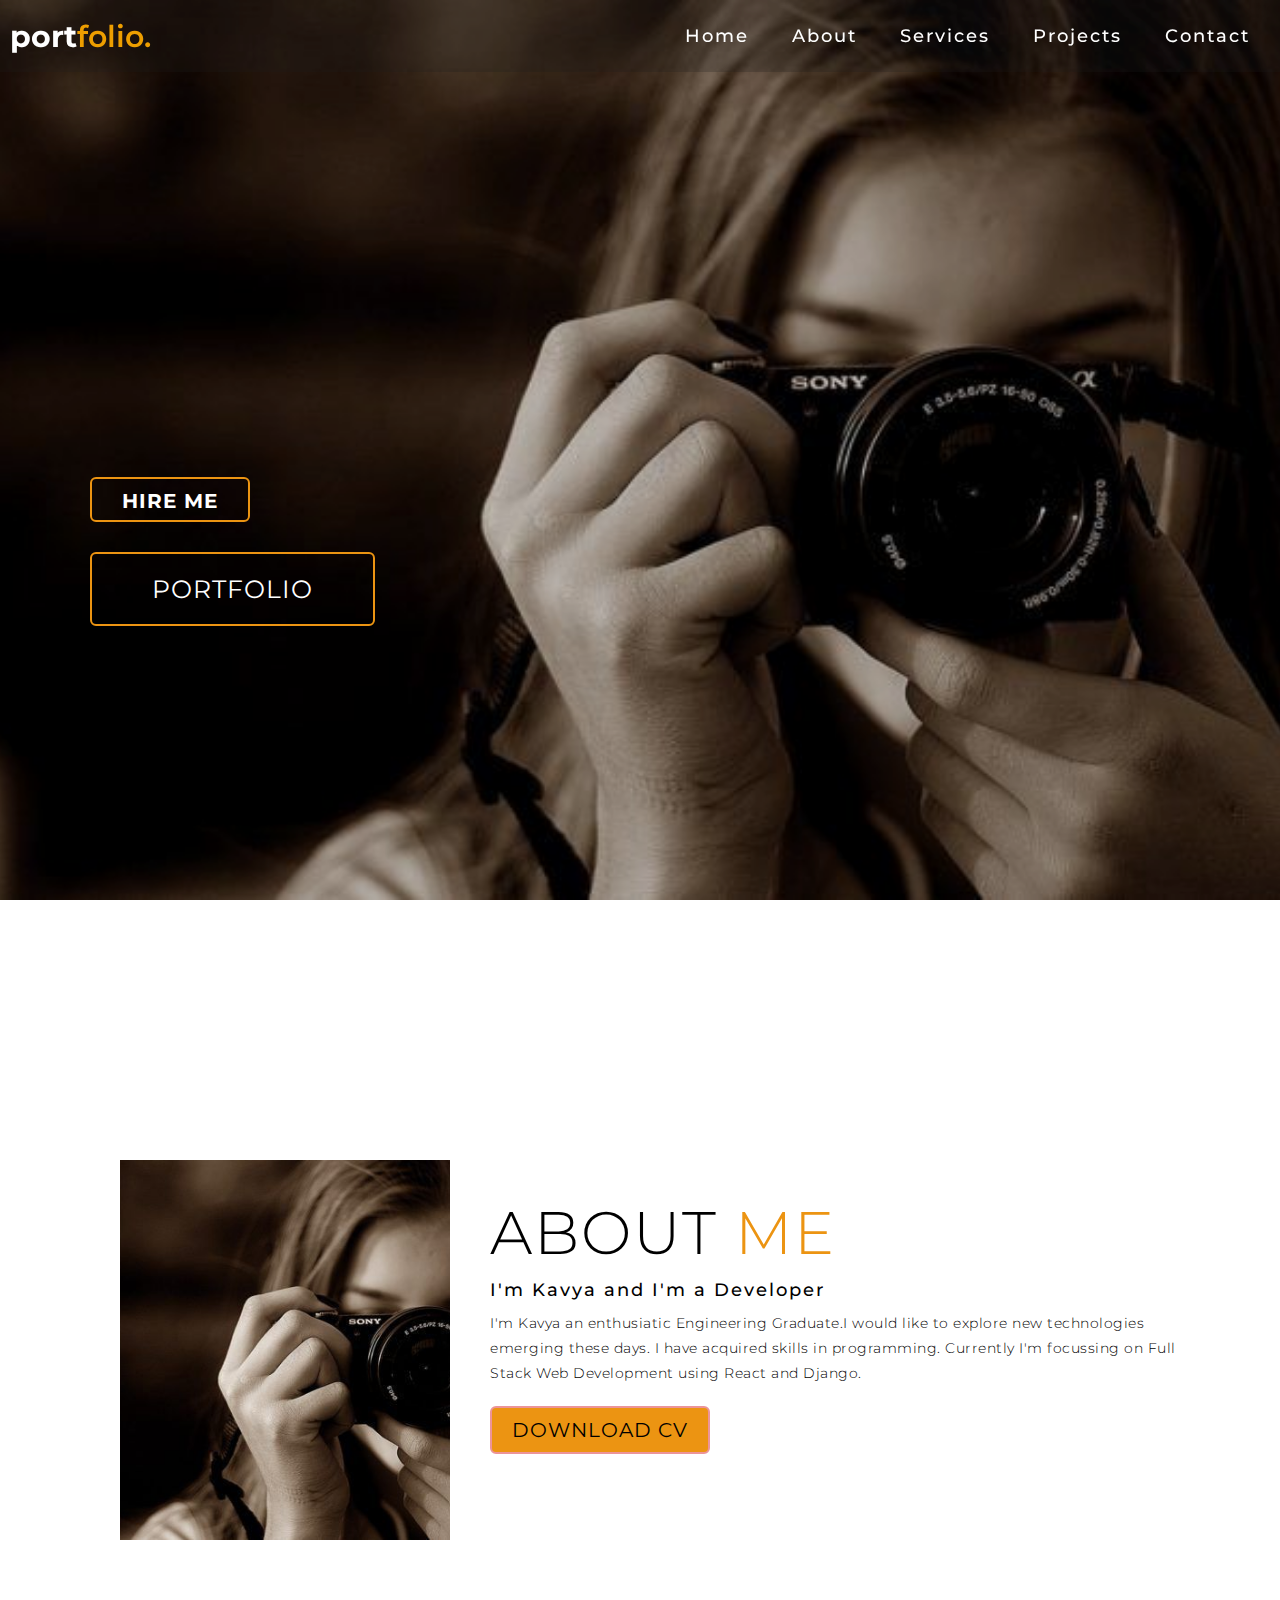
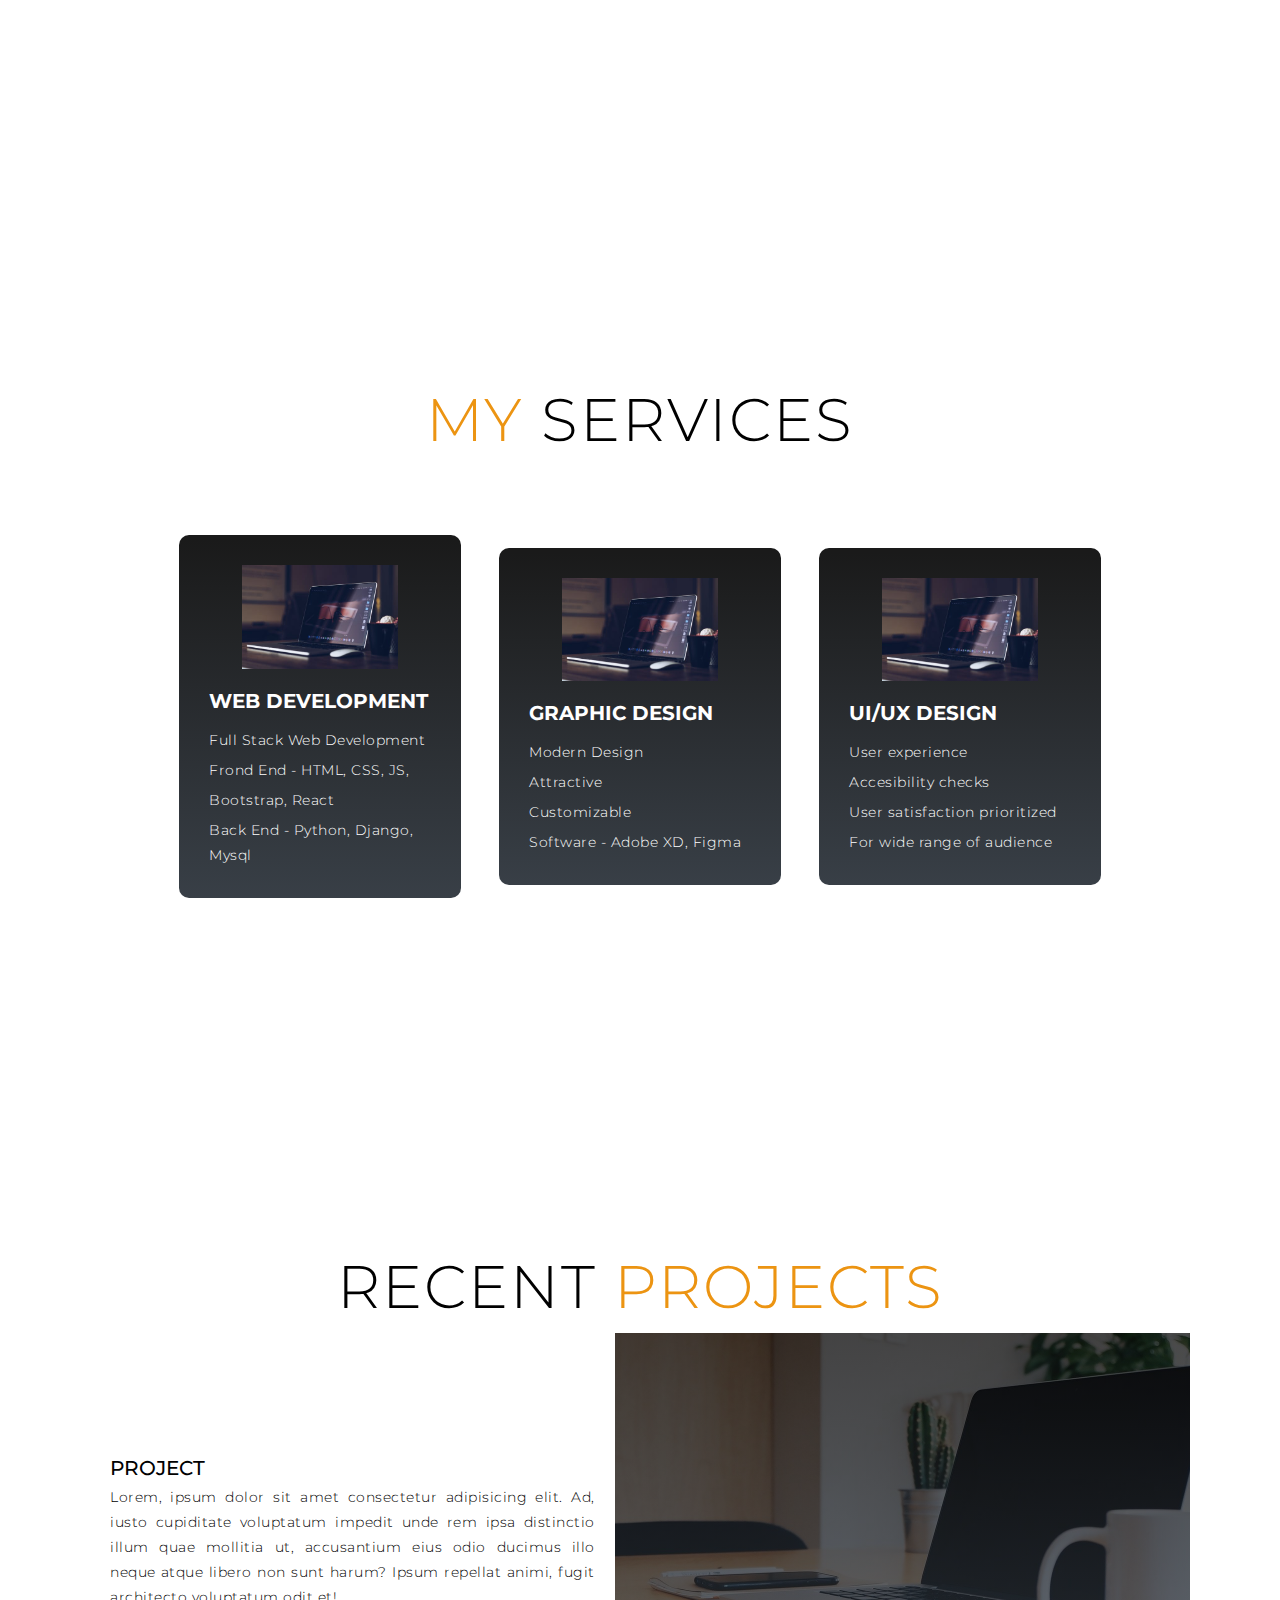
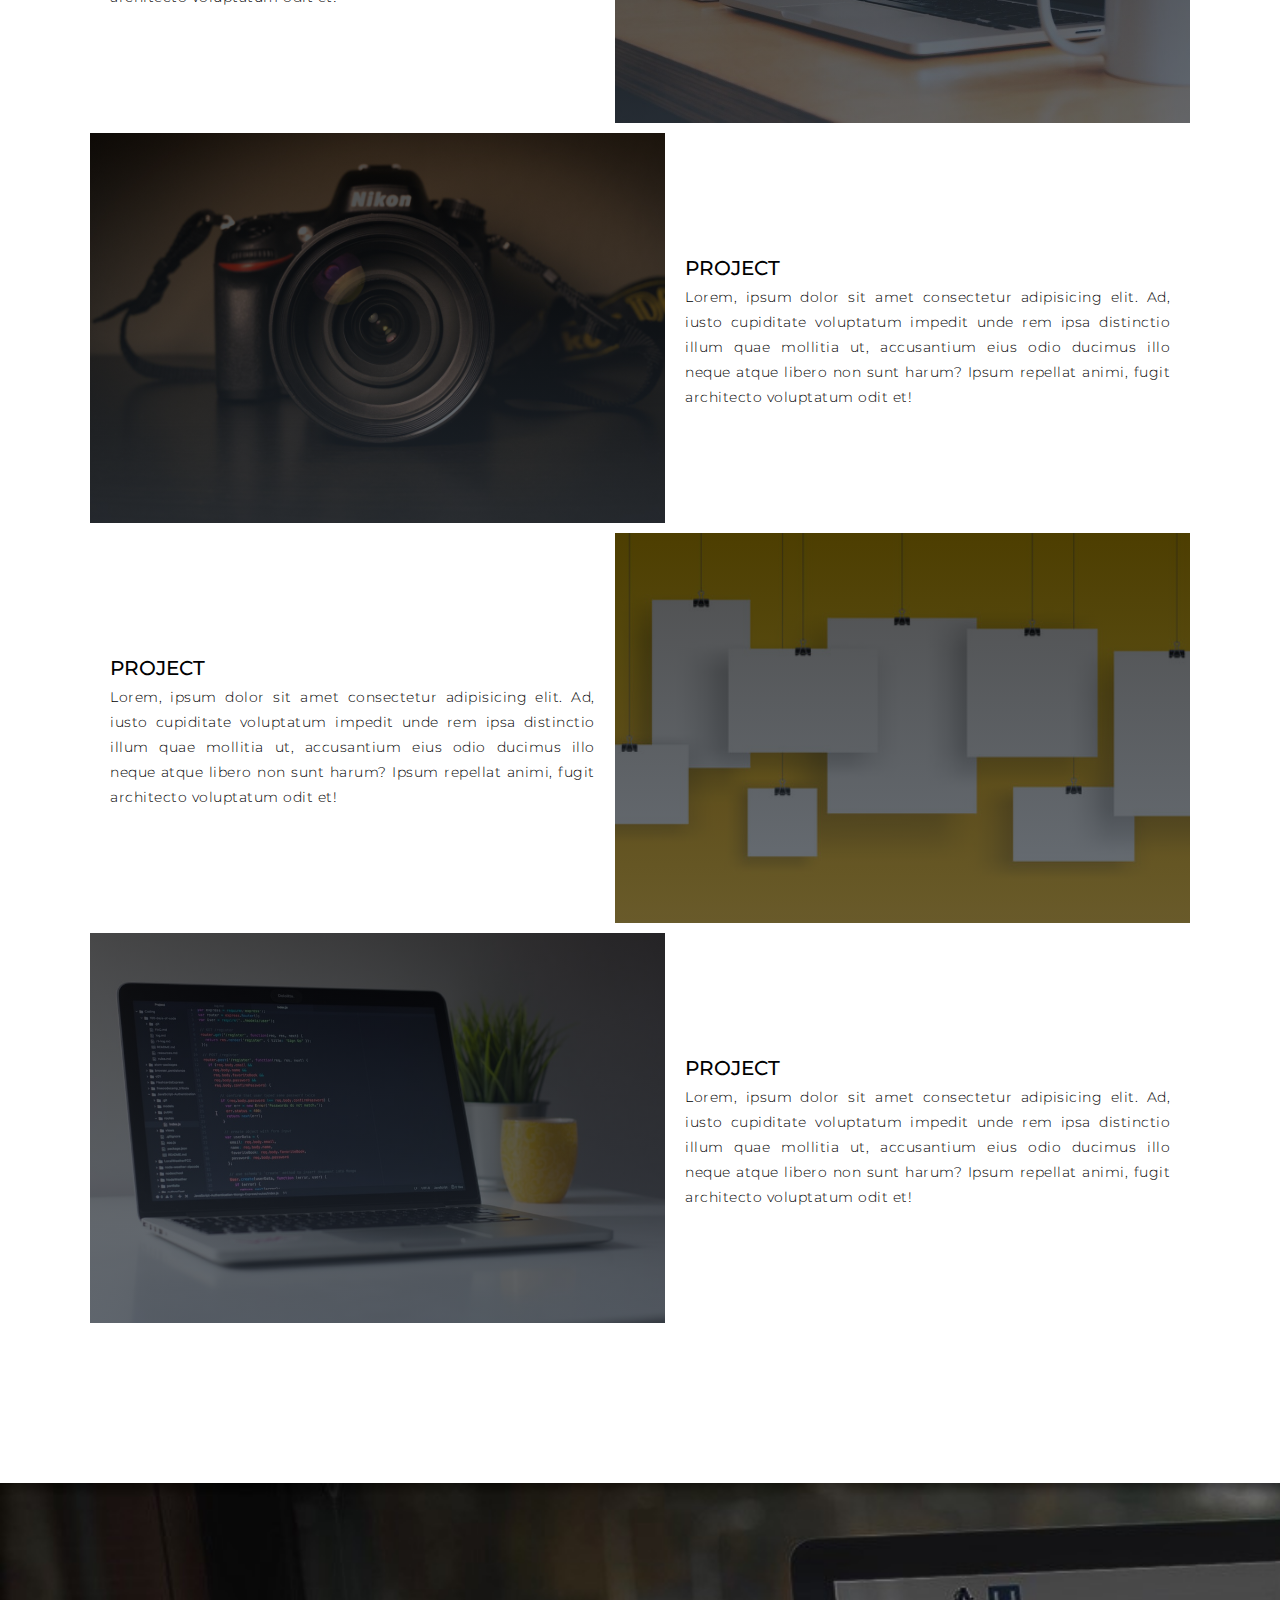
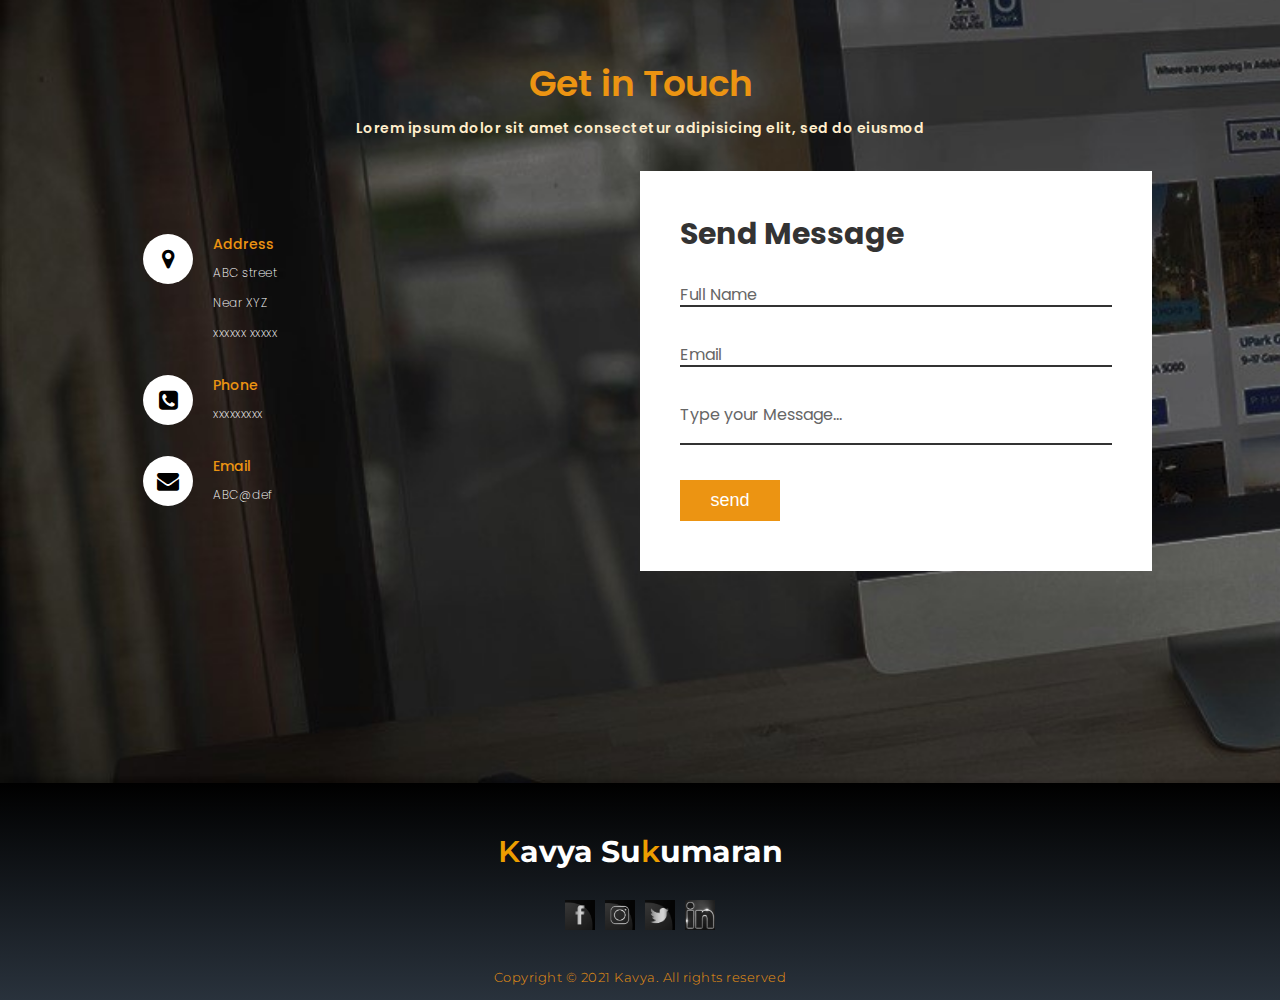
==== Capstone_Project/index.html @ 82ab11ba "Capstone Project" ====
<!DOCTYPE html>
<html lang="zxx">
<head>
  <meta charset="UTF-8">
  <meta name="viewport" content="width=device-width, initial-scale=1.0">
  <link rel="stylesheet" href="style.css">
  <title>Portfolio Website</title>
  <link rel="stylesheet" href="https://stackpath.bootstrapcdn.com/font-awesome/4.7.0/css/font-awesome.min.css" integrity="sha384-wvfXpqpZZVQGK6TAh5PVlGOfQNHSoD2xbE+QkPxCAFlNEevoEH3Sl0sibVcOQVnN" crossorigin="anonymous">
</head>
<body>
  <!-- Start of Header -->
  <section id="header">
    <div class="header container">
      <div class="nav-bar">
        <div class="brand">
          <a href="#home"><h1>port<span>folio.</span></h1></a>
        </div>
        <div class="nav-list">
          <div class="hamburger"><div class="bar"></div></div>
          <ul>
            <li><a href="#home" data-after="Home">Home</a></li>
            <li><a href="#about" data-after="About">About</a></li>
            <li><a href="#services" data-after="Service">Services</a></li>
            <li><a href="#projects" data-after="Projects">Projects</a></li>
            <li><a href="#contact" data-after="Contact">Contact</a></li>
          </ul>
        </div>
      </div>
    </div>
  </section>
  <!-- End of Header -->


  <!-- Start of home Section  -->
  <section id="home">
    <div class="home container">
      <div>
        <h2>Hello, <span class="color"></span></h2>
        <h2>My name is Kavya <span class="color"></span></h2>
        <h2>I'm a <span class="color"></span><span class="sec">Web developer</span></h2>
        <h4  class="btt bdr">Hire me</h4><br>
        <a href="#projects"  class="btt bdr">Portfolio</a>
      </div>
    </div>
  </section>
  <!-- End of home Section  -->

  <!-- start ofAbout Section -->
  <section id="about">
    <div class="about container">
      <div class="col-left col-top">
        <div class="about-img">
          <img src="./images/image1.jpg" alt="img">
        </div>
      </div>
      <div class="col-right">
        <h1 class="section-title">About <span>me</span></h1>
        <h2>I'm Kavya and I'm a Developer</h2>
        <p>I'm Kavya an enthusiatic Engineering Graduate.I would like to explore new technologies emerging these days.
          I have acquired skills in programming. Currently I'm focussing on Full Stack Web Development using React and Django.
        </p>
        <a href="#" class="btt sol">Download CV</a>
      </div>
    </div>
  </section>
  <!-- End of About Section -->

  <!-- Start of Service Section -->
  <section id="services">
    <div class="services container">
      <div class="service-top">
        <h1 class="section-title"><span>My</span> Services</h1>
       
      </div>
      <div class="service-bottom">
        <div class="service-item">
          <img class="image" src="./images/image2.jpeg" alt="Picture of a Laptop on a table">
          <h2>Web Development</h2>
          <p>Full Stack Web Development</p>
          <p>Frond End - HTML, CSS, JS, </p>
          <p>Bootstrap, React </p>
          <p>Back End - Python, Django, Mysql</p>
        </div>
        <div class="service-item">
          <img class="image" src="./images/image2.jpeg" alt="Picture of a Laptop on a table">
          <h2>Graphic Design</h2>
          <p>Modern Design </p>
          <p>Attractive</p>
          <p>Customizable</p>
          <p>Software - Adobe XD, Figma</p>
          
        </div>
        <div class="service-item">
          <img class="image" src="./images/image2.jpeg" alt="Picture of a Laptop on a table">
          <h2>UI/UX Design</h2>
          <p>User experience</p>
          <p>Accesibility checks</p>
          <p>User satisfaction prioritized</p>
          <p>For wide range of audience</p>
        </div>
      </div>
    </div>
  </section>
  <!-- End of Service Section -->

  <!-- Start of Projects Section -->
  <section id="projects">
    <div class="projects container">
      <div class="projects-header">
        <h1 class="section-title">Recent <span>Projects</span></h1>
      </div>
      <div class="all-projects">
        <div class="project-item">
          <div class="project-info">
            <h1>Project </h1>
            <p>Lorem, ipsum dolor sit amet consectetur adipisicing elit. Ad, iusto cupiditate voluptatum impedit unde rem ipsa distinctio illum quae mollitia ut, accusantium eius odio ducimus illo neque atque libero non sunt harum? Ipsum repellat animi, fugit architecto voluptatum odit et!</p>
          </div>
          <div class="project-img">
            <img src="./images/image3.jpg" alt="img">
          </div>
        </div>
        <div class="project-item">
          <div class="project-info">
            <h1>Project </h1>
            <p>Lorem, ipsum dolor sit amet consectetur adipisicing elit. Ad, iusto cupiditate voluptatum impedit unde rem ipsa distinctio illum quae mollitia ut, accusantium eius odio ducimus illo neque atque libero non sunt harum? Ipsum repellat animi, fugit architecto voluptatum odit et!</p>
          </div>
          <div class="project-img">
            <img src="./images/image4.jpg" alt="img">
          </div>
        </div>
        <div class="project-item">
          <div class="project-info">
            <h1>Project </h1>
            <p>Lorem, ipsum dolor sit amet consectetur adipisicing elit. Ad, iusto cupiditate voluptatum impedit unde rem ipsa distinctio illum quae mollitia ut, accusantium eius odio ducimus illo neque atque libero non sunt harum? Ipsum repellat animi, fugit architecto voluptatum odit et!</p>
          </div>
          <div class="project-img">
            <img src="./images/image5.jpg" alt="img">
          </div>
        </div>
        <div class="project-item">
          <div class="project-info">
            <h1>Project </h1>
            <p>Lorem, ipsum dolor sit amet consectetur adipisicing elit. Ad, iusto cupiditate voluptatum impedit unde rem ipsa distinctio illum quae mollitia ut, accusantium eius odio ducimus illo neque atque libero non sunt harum? Ipsum repellat animi, fugit architecto voluptatum odit et!</p>
          </div>
          <div class="project-img">
            <img src="./images/image6.jfif" alt="img">
          </div>
        </div>
        
      </div>
    </div>
  </section>
  <!-- End of Projects Section -->
  
  

  <!-- Start ofContact Section -->
  <section id="contact" class="cntct">
    <div class="content ">
      <h2>Get in Touch</h2>
      <p>Lorem ipsum dolor sit amet consectetur adipisicing elit, sed do eiusmod</p>
    </div>
    <div class="cntnr">
      <div class ="contactinfo">
        <div class="box">
          <div class ="icon"><i class="fa fa-map-marker" aria-hidden="true"></i></div>
            <div class="text">
              <h3>Address</h3>
              <p>ABC street</p>
              <p>Near XYZ</p>
              <p>xxxxxx xxxxx</p>
            </div>
        </div>
        <div class="box">
          <div class ="icon"><i class="fa fa-phone-square" aria-hidden="true"></i></div>
            <div class="text">
              <h3>Phone</h3>
              <p>xxxxxxxxx</p>
            </div>
        </div>
        <div class="box">
          <div class ="icon"><i class="fa fa-envelope" aria-hidden="true"></i></div>
            <div class="text">
              <h3>Email</h3>
              <p>ABC@def</p>
            </div>
        </div>
      </div>
      <div class="contactform">
        <form>
          <h2>Send Message</h2>
          <div class="InputBox">
            <input type ="text" name="fullname" required="required">
            <span>Full Name</span>
          </div>
          <div class="InputBox">
            <input type ="text" name="email" required="required">
            <span>Email</span>
          </div>
          <div class="InputBox">
            <textarea required="required"></textarea>
            <span>Type your Message...</span>
          </div>
          <div class="InputBox">
            <input type ="submit" name="subbtn" value ="send">
          </div>
        </form>
      </div>
    </div>
  </section>

  <!--Start of Footer -->
  <section id="footer">
    <div class="footer container">
      <div class="brand"><h1><span>K</span>avya Su<span>k</span>umaran</h1></div>
      
      <div class="social-icon">
        <div class="social-item">
          <a href="#"><img src="./images/logo1.png" alt="fb logo"></a>
        </div>
        <div class="social-item">
          <a href="#"><img src="./images/logo2.png" alt="insta logo"></a>
        </div>
        <div class="social-item">
          <a href="#"><img class ="change" src="./images/logo3.png" alt="twitter logo"></a>
        </div>
        <div class="social-item">
          <a href="#"><img src="./images/logo4.png" alt="linkedIn logo"></a>
        </div>
      </div>
      <p style="color: #ec9412;">Copyright © 2021 Kavya. All rights reserved</p>
    </div>
  </section>
  <!-- End of Footer -->
  <!--<script src="./images/script.js"></script>-->
  <script >
  	const hamburger = document.querySelector('.header .nav-bar .nav-list .hamburger');
	const mobile_menu = document.querySelector('.header .nav-bar .nav-list ul');
	const menu_item = document.querySelectorAll('.header .nav-bar .nav-list ul li a');
	const header = document.querySelector('.header.container');

	hamburger.addEventListener('click', () => {
		hamburger.classList.toggle('active');
		mobile_menu.classList.toggle('active');
	});

	document.addEventListener('scroll', () => {
		var scroll_position = window.scrollY;
		if (scroll_position > 20) {
			header.style.backgroundColor = '#8B5513';
		} else {
			header.style.backgroundColor = 'transparent';
		}
	});

	menu_item.forEach((item) => {
		item.addEventListener('click', () => {
			hamburger.classList.toggle('active');
			mobile_menu.classList.toggle('active');
		});
});
  </script>
</body>
</html>
---- Capstone_Project/style.css ----
@import 'https://fonts.googleapis.com/css?family=Montserrat:300, 400, 700&display=swap';
@import url('https://fonts.googleapis.com/css2?family=Poppins:wght@400;500;600;700&family=Ubuntu:wght@400;500;700&display=swap');

* {
	padding: 0;
	margin: 0;
	box-sizing: border-box;
}
html {
	font-size: 10px;
	font-family: 'Montserrat', sans-serif;
	scroll-behavior: smooth;
}
a {
	text-decoration: none;
}
.container {
	min-height: 100vh;
	width: 100%;
	display: flex;
	align-items: center;
	justify-content: center;
}
img {
	height: 100%;
	width: 100%;
	object-fit: cover;
}
p {
	color: black;
	font-size: 1.4rem;
	margin-top: 5px;
	line-height: 2.5rem;
	font-weight: 300;
	letter-spacing: .05rem;
}
.section-title {
	font-size: 4rem;
	font-weight: 300;
	color: black;
	margin-bottom: 10px;
	text-transform: uppercase;
	letter-spacing: .2rem;
	text-align: center;
}
.section-title span {
	color: #ec9412;
}

.btt {
	display: inline-block;
	padding: 10px 30px;
	color: white;
	background-color: transparent;
	border: 2px solid #ec9412;
	font-size: 2rem;
	text-transform: uppercase;
	letter-spacing: .1rem;
	margin-top: 30px;
	transition: .3s ease;
	transition-property: background-color, color;
}
.btt:hover {
	color: white;
	background-color: goldenrod;
}
.sol{
	background-color: #ec9412;
	border-color: #ec9499;
	box-sizing: 3px;
	border-radius: 6px;
	margin-top: 0px;
}
.bdr{
	border-radius: 6px;
}
.brand h1 {
	font-size: 3rem;
	/*text-transform: uppercase;*/
	color: white;
}
.brand h1 span {
	color: #ED9E00;
	font-weight: 600;
}

/* Header section */
#header {
	position: fixed;
	z-index: 1000;
	left: 0;
	top: 0;
	width: 100vw;
	height: auto;
}
#header .header {
	min-height: 8vh;
	background-color: rgba(31, 30, 30, 0.24);
	transition: .3s ease background-color;
}
#header .nav-bar {
	display: flex;
	align-items: center;
	justify-content: space-between;
	width: 100%;
	height: 100%;
	max-width: 1300px;
	padding: 0 10px;
}
#header .nav-list ul {
	list-style: none;
	position: absolute;
	background-color: rgb(31, 30, 30);
	width: 100vw;
	height: 100vh;
	left: 100%;
	top: 0;
	display: flex;
	flex-direction: column;
	justify-content: center;
	align-items: center;
	z-index: 1;
	overflow-x: hidden;
	transition: .5s ease left;
}
#header .nav-list ul.active {
	left: 0%;
}
#header .nav-list ul a {
	font-size: 2.5rem;
	font-weight: 500;
	letter-spacing: .2rem;
	text-decoration: none;
	color: white;
	padding: 20px;
	display: block;
}
#header .nav-list ul a::after {
	content: attr(data-after);
	position: absolute;
	top: 50%;
	left: 50%;
	transform: translate(-50%, -50%) scale(0);
	color: rgba(240, 248, 255, 0.021);
	font-size: 13rem;
	letter-spacing: 50px;
	z-index: -1;
	transition: .3s ease letter-spacing;
}
#header .nav-list ul li:hover a::after {
	transform: translate(-50%, -50%) scale(1);
	letter-spacing: initial;
}
#header .nav-list ul li:hover a {
	color: #ec9412;
}
#header .hamburger {
	height: 60px;
	width: 60px;
	display: inline-block;
	border: 3px solid white;
	border-radius: 50%;
	position: relative;
	display: flex;
	align-items: center;
	justify-content: center;
	z-index: 100;
	cursor: pointer;
	transform: scale(.8);
	margin-right: 20px;
}
#header .hamburger:after {
	position: absolute;
	content: '';
	height: 100%;
	width: 100%;
	border-radius: 50%;
	border: 3px solid white;
	animation: hamburger_puls 1s ease infinite;
}
#header .hamburger .bar {
	height: 2px;
	width: 30px;
	position: relative;
	background-color: white;
	z-index: -1;
}
#header .hamburger .bar::after,
#header .hamburger .bar::before {
	content: '';
	position: absolute;
	height: 100%;
	width: 100%;
	left: 0;
	background-color: white;
	transition: .3s ease;
	transition-property: top, bottom;
}
#header .hamburger .bar::after {
	top: 8px;
}
#header .hamburger .bar::before {
	bottom: 8px;
}
#header .hamburger.active .bar::before {
	bottom: 0;
}
#header .hamburger.active .bar::after {
	top: 0;
}
#header .hamburger.active .a .span{
	color:white;
}

/* End Header section */

/* home Section */
#home {
	background-image: url(./images/image1.jpg);
	background-size: cover;
	background-position: top center;
	position: relative;
	z-index: 1;
}
#home::after {
	content: '';
	position: absolute;
	left: 0;
	top: 0;
	height: 100%;
	width: 100%;
	background-color: black;
	opacity: .2;
	z-index: -1;
}
#home .home {
	max-width: 1200px;
	margin: 0 auto;
	padding: 0 50px;
	justify-content: flex-start;
}
#home h4{
	color: white;
	background-color: grey;
	width:15opx;
	height:45px;
	text-align: center;
	display: inline-block;
	background-color: transparent;
	border: 2px solid #ec9412;

	/**/
	display: inline-block;
	padding: 10px 30px;
	color: white;
	background-color: transparent;
	border: 2px solid #ec9412;
	font-size: 2rem;
	text-transform: uppercase;
	letter-spacing: .1rem;
	margin-top: 30px;
	transition: .3s ease;
	transition-property: background-color, color;
	
}
#home h2 {
	display: block;
	width: fit-content;
	font-size: 4rem;
	position: relative;
	color: transparent;
	animation: text_reveal .5s ease forwards;
	animation-delay: 1s;
}
#home h2 span.sec{
	display: inline-block;
	width: fit-content;
	font-size: 4rem;
	color: #ec9412;
	position: relative;
	color: transparent;
	/*animation: text_reveal .5s ease forwards;
	animation-delay: 1s;*/
}
#home h2:nth-child(1) {
	animation-delay: 1s;
}
#home h2:nth-child(2) {
	animation-delay: 2s;
}
#home h2:nth-child(3) {
	animation: text_reveal_name .5s ease forwards;
	animation-delay: 3s;
}
#home span.sec{
	animation: text_reveal_type .5s ease forwards;
	animation-delay: 4s;
}
#home h2 span.color {
	position: absolute;
	top: 0;
	left: 0;
	height: 100%;
	width: 0;
	background-color: #ec9412;
	animation: text_reveal_box 1s ease;
	animation-delay: .5s;
}

#home h2:nth-child(1) span {
	animation-delay: .5s;
}
#home h2:nth-child(2) span {
	animation-delay: 1.5s;
}
#home h2:nth-child(3) span {
	animation-delay: 2.5s;
}
span{
	color: #ec9412;
}

/* End home Section */
/* About Section */
#about .about {
	flex-direction: column-reverse;
	text-align: center;
	max-width: 1200px;
	margin: 0 auto;
	padding: 100px 20px;
}
#about .col-left {
	width: 250px;
	height: 360px;
}
#about .col-right {
	width: 100%;
}
#about .col-right h2 {
	font-size: 1.8rem;
	font-weight: 500;
	letter-spacing: .2rem;
	margin-bottom: 10px;
}
#about .col-right p {
	margin-bottom: 20px;
}
#about .col-right .btt {
	color: black;
	margin-bottom: 50px;
	padding: 10px 20px;
	font-size: 2rem;
}
#about .col-left .about-img {
	height: 100%;
	width: 100%;
	position: relative;
	border: 10px solid white;
}
#about .col-left .about-img::after {
	content: '';
	position: absolute;
	left: -33px;
	top: 19px;
	height: 98%;
	width: 98%;
	border: 7px #ec9412;
	z-index: -1;
}
/* End About Section */

/* Services Section */
#services .services {
	flex-direction: column;
	text-align: center;
	max-width: 1500px;
	margin: 0 auto;
	padding: 90px 0;
}
#services .service-top {
	max-width: 600px;
	margin: 0 auto;
}
#services .service-bottom {
	display: flex;
	align-items: center;
	justify-content: center;
	flex-wrap: wrap;
	margin-top: 50px;
}
#services .service-item {
	flex-basis: 80%;
	display: flex;
	align-items: flex-start;
	justify-content: center;
	flex-direction: column;
	padding: 30px;
	border-radius: 10px;
	background-size: cover;
	margin: 10px 5%;
	position: relative;
	z-index: 1;
	overflow: hidden;
}
#services .service-item::after {
	content: '';
	position: absolute;
	left: 0;
	top: 0;
	min-height: 120%;
	height: 150%;
	width: 100%;
	background-image: linear-gradient(0deg, #29323c 0%, #000000 100%);
	opacity: .9;
	z-index: -1;
}
#services .service-bottom .image {
	height: 70%;
	width: 70%;
	margin-bottom: 20px;
	align-self: center;
}
#services .service-item h2 {
	font-size: 2rem;
	color: white;
	margin-bottom: 10px;
	text-transform: uppercase;
}
#services .service-item p {
	color: white;
	text-align: left;
}
/* End Services Section */

/* Projects section */
#projects .projects {
	flex-direction: column;
	max-width: 1200px;
	margin: 100px auto;
	padding: 50px;
}
#projects .projects-header h1 {
	margin-bottom: 10px;
}
#projects .all-projects {
	display: flex;
	align-items: center;
	text-align: justify;
	justify-content: center;
	flex-direction: column;
}
#projects .project-item {
	display: flex;
	align-items: center;
	justify-content: center;
	flex-direction: column;
	width: 100%;
	margin: 10px auto;
	overflow: hidden;
	border-radius: 10px;
}
#projects .project-info {
	padding: 20px;
	flex-basis: 50%;
	height: 100%;
	display: flex;
	align-items: flex-start;
	justify-content: center;
	flex-direction: column;
	color:black;
}
#projects .project-info h1 {
	font-size: 2rem;
	text-transform: uppercase;
	font-weight: 500;
}
#projects .project-info h2 {
	font-size: 1.8rem;
	font-weight: 500;
	font-family: 'Poppins', sans-serif;
	margin-top: 10px;
}
#projects .project-info p {
	color: black;

}
#projects .project-img {
	flex-basis: 55%;
	height: 250px;
	overflow: hidden;
	position: relative;
	margin-bottom:20px;
}
#projects .project-img:after {
	content: '';
	position: absolute;
	left: 0;
	top: 0;
	height: 100%;
	width: 100%;
	background-image: linear-gradient(0deg, #29323c 0%, #000000 100%);
	opacity: .7;
}

/* End Projects section */

/* contact Section */
#contact{
	margin:0;
	padding:0;
	box-sizing: border-box;
	font-family: 'Poppins', sans-serif;
}
.cntct{
	position: relative;
	min-height: 100vh;
	padding:50px 100px;
	display: flex;
	justify-content: center;
	align-items: center;
	flex-direction: column;
	background :url(./images/image7.jpg) ;
	background-size: cover;
	
}
hr{
	width:50%;
	margin:auto;

}
.cntct .content{
	max-width: 800px;
	text-align:center;

}
.cntct .content h2{
	font-size: 36px;
	font-weight: 600;
	color: #ec9412;
}
.cntct .content p{
	font-weight: 600;
	color: #fec;
}
.cntnr{
	width  :100%;
	display:flex;
	justify-content: center;
	align-items: center;
	margin-top: 30px;

}
.cntnr .contactinfo{
	width:35%;
	display: flex;
	flex-direction: column;
}
.cntnr .contactinfo .box{
	position: relative;
	padding:15px;
	display:flex;
}
.cntnr .contactinfo .box .icon{
	min-width: 50px;
	height:50px;
	background:#fff;
	display: flex;
	justify-content: center;
	align-items: center;
	border-radius: 50%;
	font-size:22px;
}
.cntnr .contactinfo .box .text{
	display: flex;
	margin-left: 20px;
	font-size: 16px;
	color: #fff;
	flex-direction: column;
	font-weight: 300;
	margin-bottom: 0px;
}
.cntnr .contactinfo .box .text p{
	color:#fff;
	line-height: 10 px;
	font-size: 12px;
	font-weight: 200;
	

}
.cntnr .contactinfo .box .text h3{
	font-weight: 500;
	font-size:14px;
	color:#ec9412;
	margin-bottom: 0px;

}
.contactform{
	width:40%;
	padding: 40px;
	background:#fff;


}
.contactform h2{
	font-size: 30px;
	color: #333;
	font-weight: 500px;
}
.contactform .InputBox{
	position: relative;
	width: 100%;
	margin-top: 10px;
}
.contactform .InputBox input,
.contactform .InputBox textarea{
	width:100%;
	padding: 5px 0;
	font-size:16px;
	margin: 10px 0;
	border: none;
	border-bottom: 2px solid #333;
	outline: none;
	resize:none;
	
}
.contactform .InputBox span{
	position: absolute;
	left: 0;
	padding: 5px 0;
	font-size:16px;
	margin: 10px 0;
	pointer-events: none;
	transition: .5s;
	color: #666;
}
.contactform .InputBox input:focus ~ span,
.contactform .InputBox input:valid ~ span,
.contactform .InputBox textarea:focus ~ span,
.contactform .InputBox textarea:valid ~ span{
	color:#ec9412;
	font-size: 12px;
	transform: translateY(-17px);

}
.contactform .InputBox input[type="submit"]{
	width: 100px;
	background:#ec9412;
	border:none;
	color: #fff;
	cursor: pointer;
	padding: 10px;
	font-size: 18px;
}

/*End contact Section */

/* Footer */
#footer {
	width:100%;
	background-image: linear-gradient(0deg, #29323c 0%, #000000 100%);
}
#footer .footer {
	min-height: 200px;
	flex-direction: column;
	padding-top: 50px;
	padding-bottom: 10px;
}
#footer h2 {
	color: white;
	font-weight: 500;
	font-size: 1.8rem;
	letter-spacing: .1rem;
	margin-top: 10px;
	margin-bottom: 10px;
}
#footer .social-icon {
	display: flex;
	margin-bottom: 30px;
	margin-top: 30px;
}
#footer .social-item {
	height: 30px;
	width: 30px;
	margin: 0 5px;
}
#footer .social-item img {
	filter: grayscale(1);
	transition: .3s ease filter;
}
#footer .social-item:hover img {
	filter: grayscale(0);
}
#footer p {
	color: white;
	font-size: 1.3rem;
}
/* End Footer */

/* Keyframes */
@keyframes hamburger_puls {
	0% {
		opacity: 1;
		transform: scale(1);
	}
	100% {
		opacity: 0;
		transform: scale(1.4);
	}
}
@keyframes text_reveal_box {
	50% {
		width: 100%;
		left: 0;
	}
	100% {
		width: 0;
		left: 100%;
	}
}
@keyframes text_reveal {
	100% {
		color: white;
	}
}
@keyframes text_reveal_type {
	100% {
		color: #ec9412;
	}
}	
@keyframes text_reveal_name {
	100% {
		color: gray;
		font-weight: 500;
	}
}
/* End Keyframes */
/* media Query For Mobile*/
@media(min-width:300px) and (max-width:399px) {
	#home{
		width:120vw;

	}
	#header{
		width:120vw;
	}
	#header .nav-list ul{
		position:absolute;
		width:120vw;
		height:120vh;
		left:140%;
		top:0%;
	}
	#footer{
		width:120vw;
	}
	#section .div{
		width:120vw;
	}
	.container{
		width:120vw;
	}
	#about .about  {
		flex-direction:column;
		
	}
	#about .col-left {
		width: 200px;
		height: 230px;
		padding: 0px;
		margin: 0px;
		

	}
	#about .about .col-left .about-img::after {
		left: -45px;
		top: 34px;
		height: 98%;
		width: 98%;
		
	}
	#about .col-right {
		text-align: center;
		margin: 0px;
		padding: 10px;
	}
	#about .col-right h1 {
		text-align: center;
	}
	.cntct{
		width:120vw;
		padding: 80px;

	}

	.cntnr{
		flex-direction: column;
	}
	.cntnr .contactinfo,
	.cntnr .contactform{

		margin-bottom:40px;
	}
	.cntnr .contactinfo,
	.cntnr .contactform{
		 
		width:90%;

	}
}
@media(min-width: 400px){
	
	.btt {
		font-size: 2.5rem;
		padding: 20px 60px;
	}
	h1.section-title {
		font-size: 6rem;
	}
	#home h2{
		font-size: 3rem;
	}
	#home h2:nth-child(1)  {
		margin-top: 70px;
		
	}
	/* About */
	#about .about  {
		flex-direction:column;
		
	}
	#about .col-left {
		width: 400px;
		height: 230px;
		padding: 0px;
		margin: 0px;
		

	}
	#about .about .col-left .about-img::after {
		left: -45px;
		top: 34px;
		height: 98%;
		width: 98%;
		
	}
	#about .col-right {
		text-align: center;
		margin: 0px;
		padding: 10px;
	}
	#about .col-right h1 {
		text-align: center;
	}
	/* End About */
	#services .service-bottom .service-item::after {
	content: '';
	position: absolute;
	left: 0;
	top: 0;
	height: 100%;
	width: 100%;
	background-image: linear-gradient(0deg, #29323c 0%, #000000 100%);
	opacity: .9;
	z-index: -1;
	}
	.cntct{
		padding: 80px;

	}

	.cntnr{
		flex-direction: column;
	}
	.cntnr .contactinfo,
	.cntnr .contactform{

		margin-bottom:40px;
	}
	.cntnr .contactinfo,
	.cntnr .contactform{
		 
		width:90%;

	}

}

/* Media Query For Tablet */
@media  (min-width: 768px) {
	.btt {
		font-size: 2.5rem;
		padding: 20px 60px;
	}
	h1.section-title {
		font-size: 6rem;
	}

	/* home */
	#home h2 {
		
		font-size: 3rem;
	}
	#home h2:nth-child(1)  {
		margin-top: 50px;
		;
	}

	/* End home */

	/* Services Section */
	#services .service-bottom .service-item {
		flex-basis: 45%;
		margin: 2.5%;
	}
	/* End Services Section */

	/* Project */
	#projects .project-item {
		flex-direction: row;
	}
	#projects .project-item:nth-child(even) {
		flex-direction: row-reverse;
	}
	#projects .project-item {
		height: 400px;
		margin: 0;
		width: 100%;
		border-radius: 0;
	}
	#projects .all-projects .project-info {
		height: 100%;
	}
	#projects .all-projects .project-img {
		height: 100%;

	}
	/* End Project */

	/* About */
	#about .about  {
		flex-direction: row;
		
	}
	#about .col-left {
		width: 600px;
		height: 400px;
		padding-left: 50px;
	}
	#about .about .col-left .about-img::after {
		left: -45px;
		top: 34px;
		height: 98%;
		width: 98%;
		/*border: 10px solid white;*/
	}
	#about .col-right {
		text-align: left;
		padding: 30px;
	}
	#about .col-right h1 {
		text-align: left;
	}
	.cntnr{
		flex-direction: row;
	}
	.cntnr .contactinfo,
	.cntnr .contactform{
		 
		width:40%;

	}
}

@media  (min-width: 1200px) {
	/* header */
	#header .hamburger {
		display: none;
	}
	#header .nav-list ul {
		position: initial;
		display: block;
		height: auto;
		width: fit-content;
		background-color: transparent;
	}
	#header .nav-list ul li {
		display: inline-block;
	}
	#header .nav-list ul li a {
		font-size: 1.8rem;
	}
	#header .nav-list ul a:after {
		display: none;
	}
	/* End header */

	#services .service-bottom .service-item {
		flex-basis: 22%;
		margin: 1.5%;
	}
}
/* End  Media Query For Desktop */
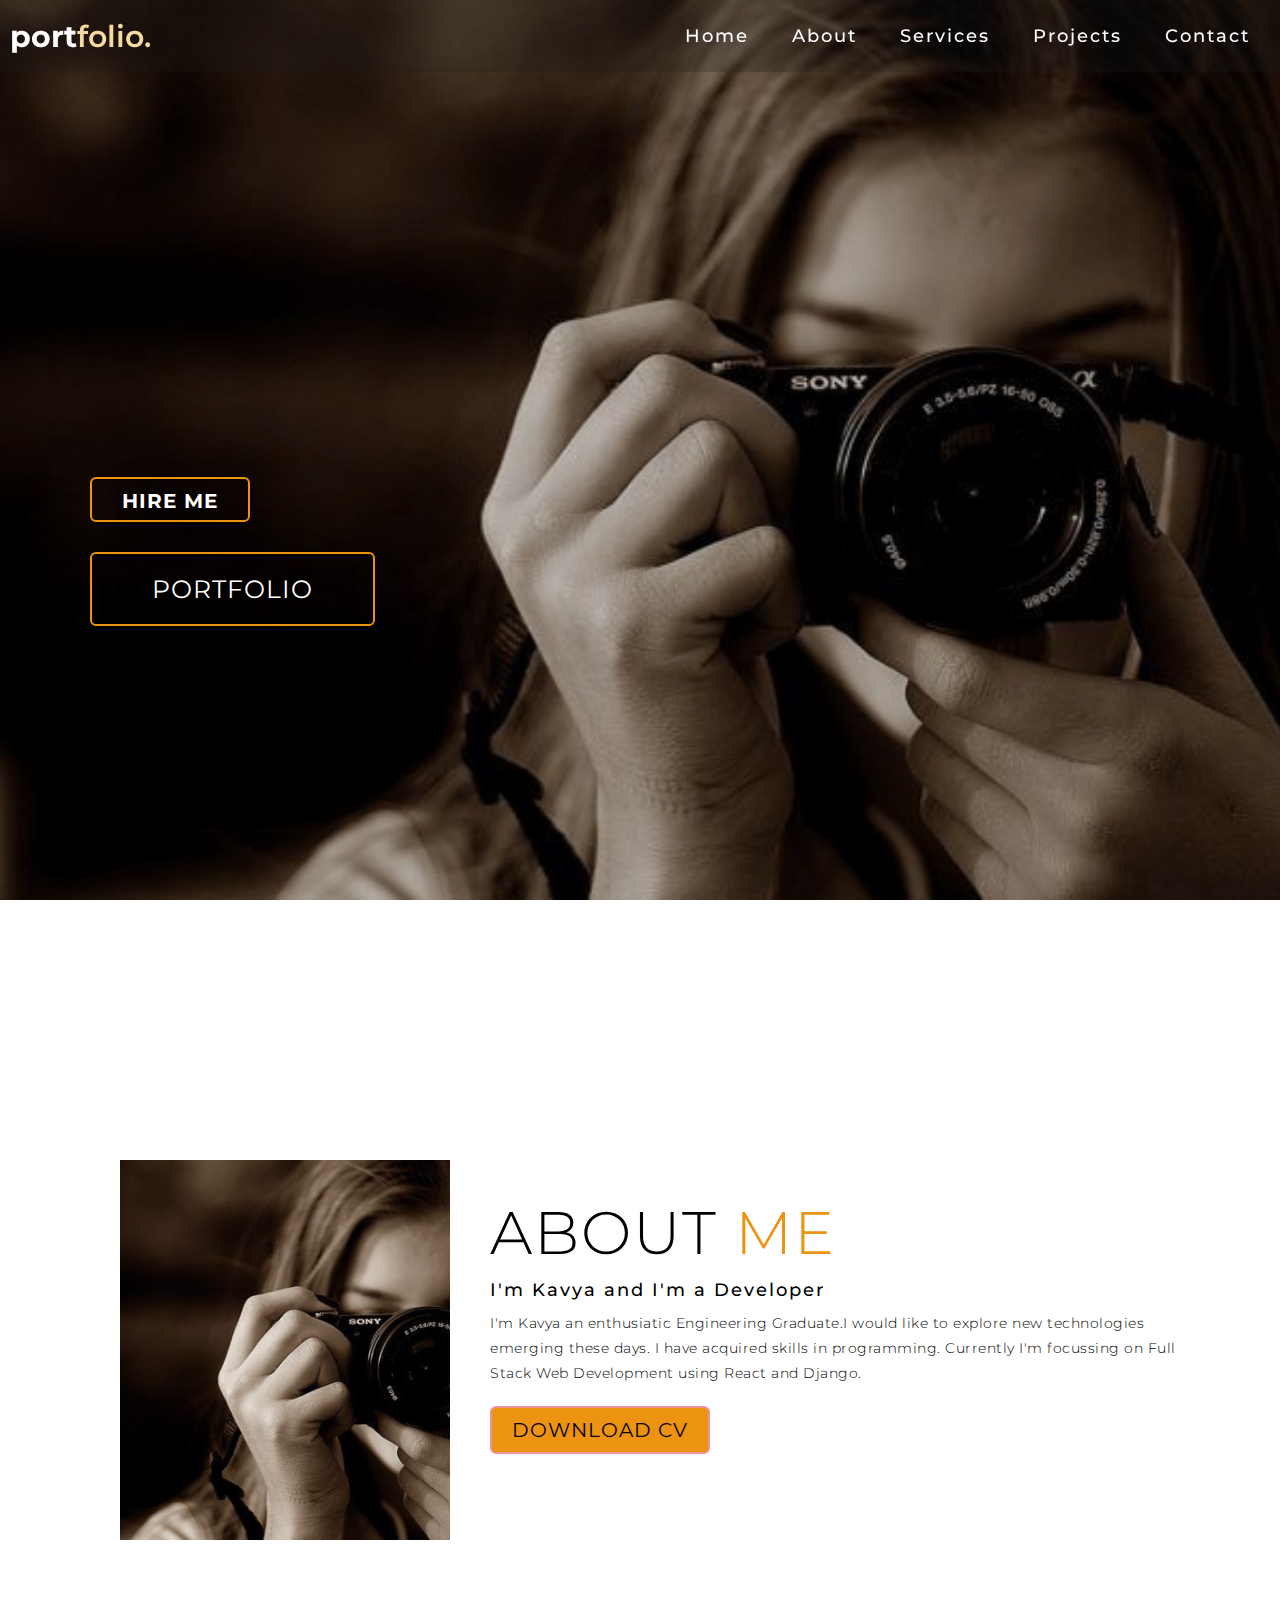
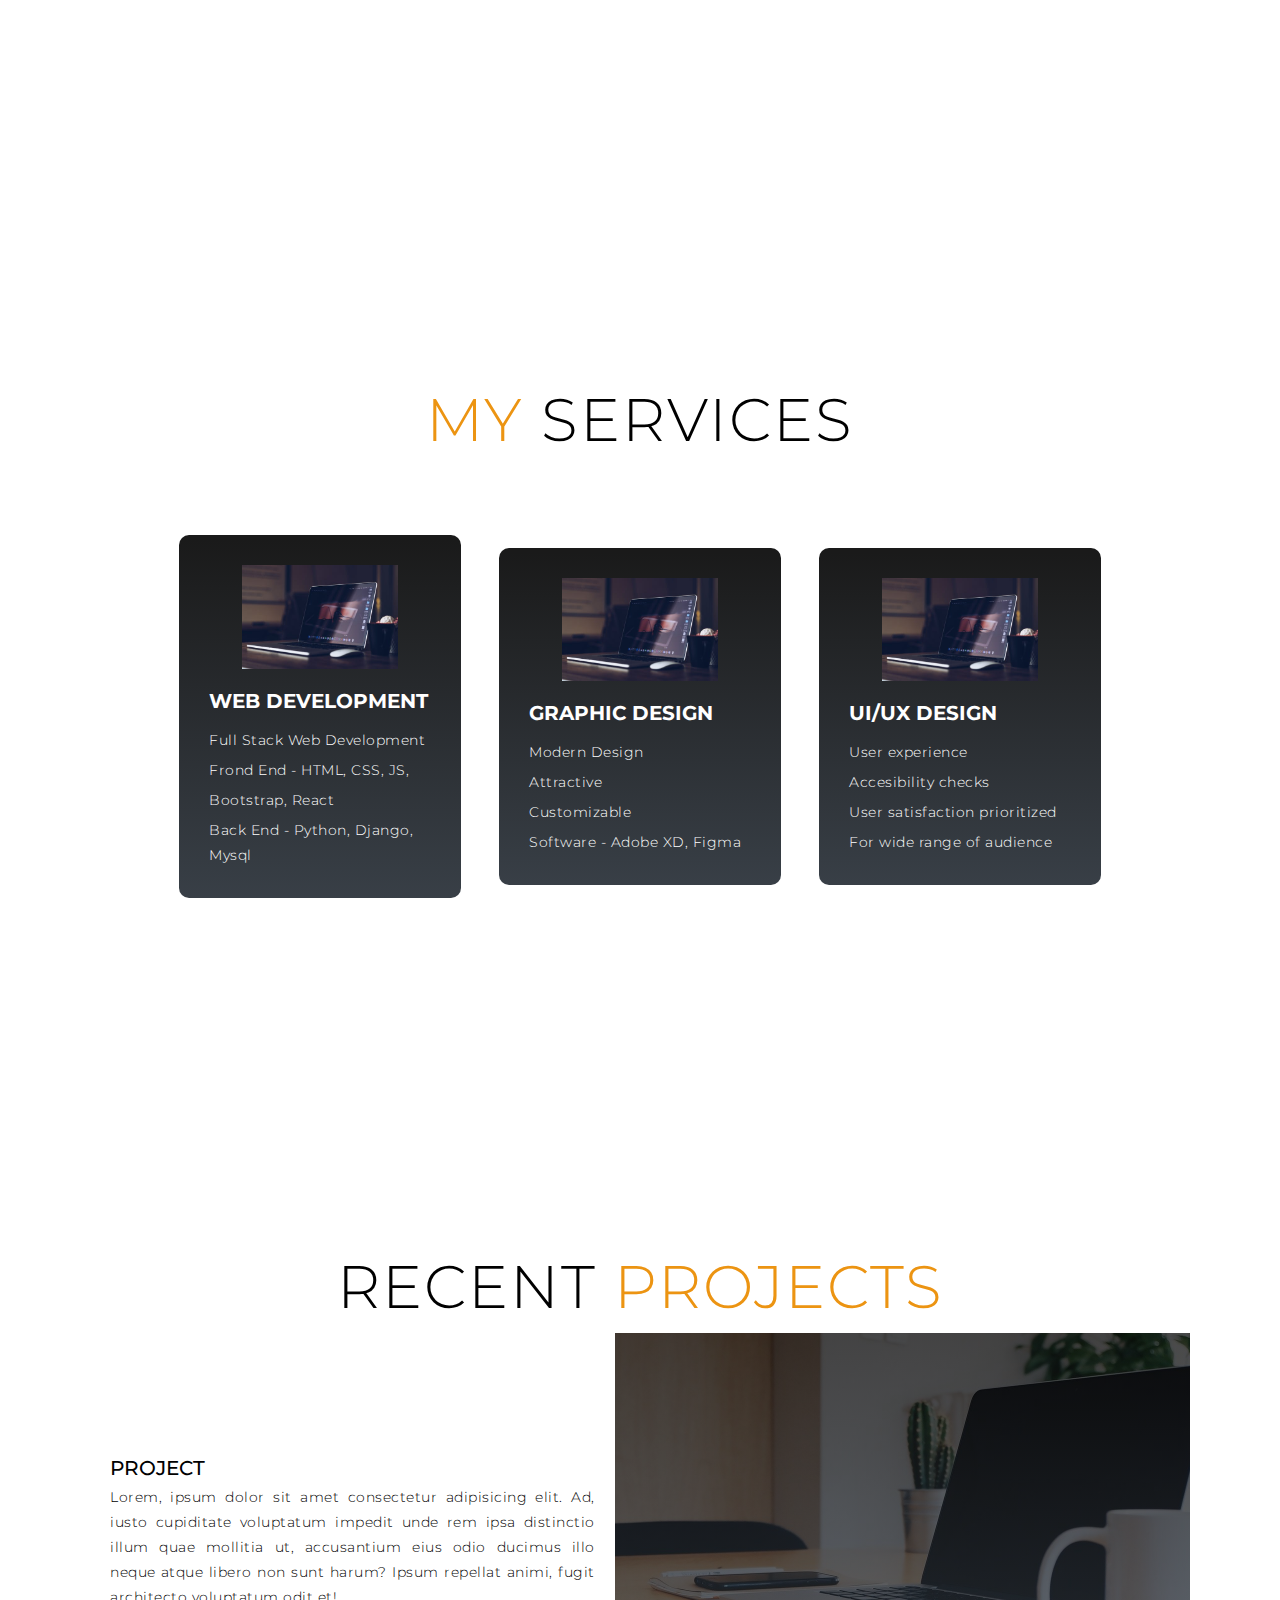
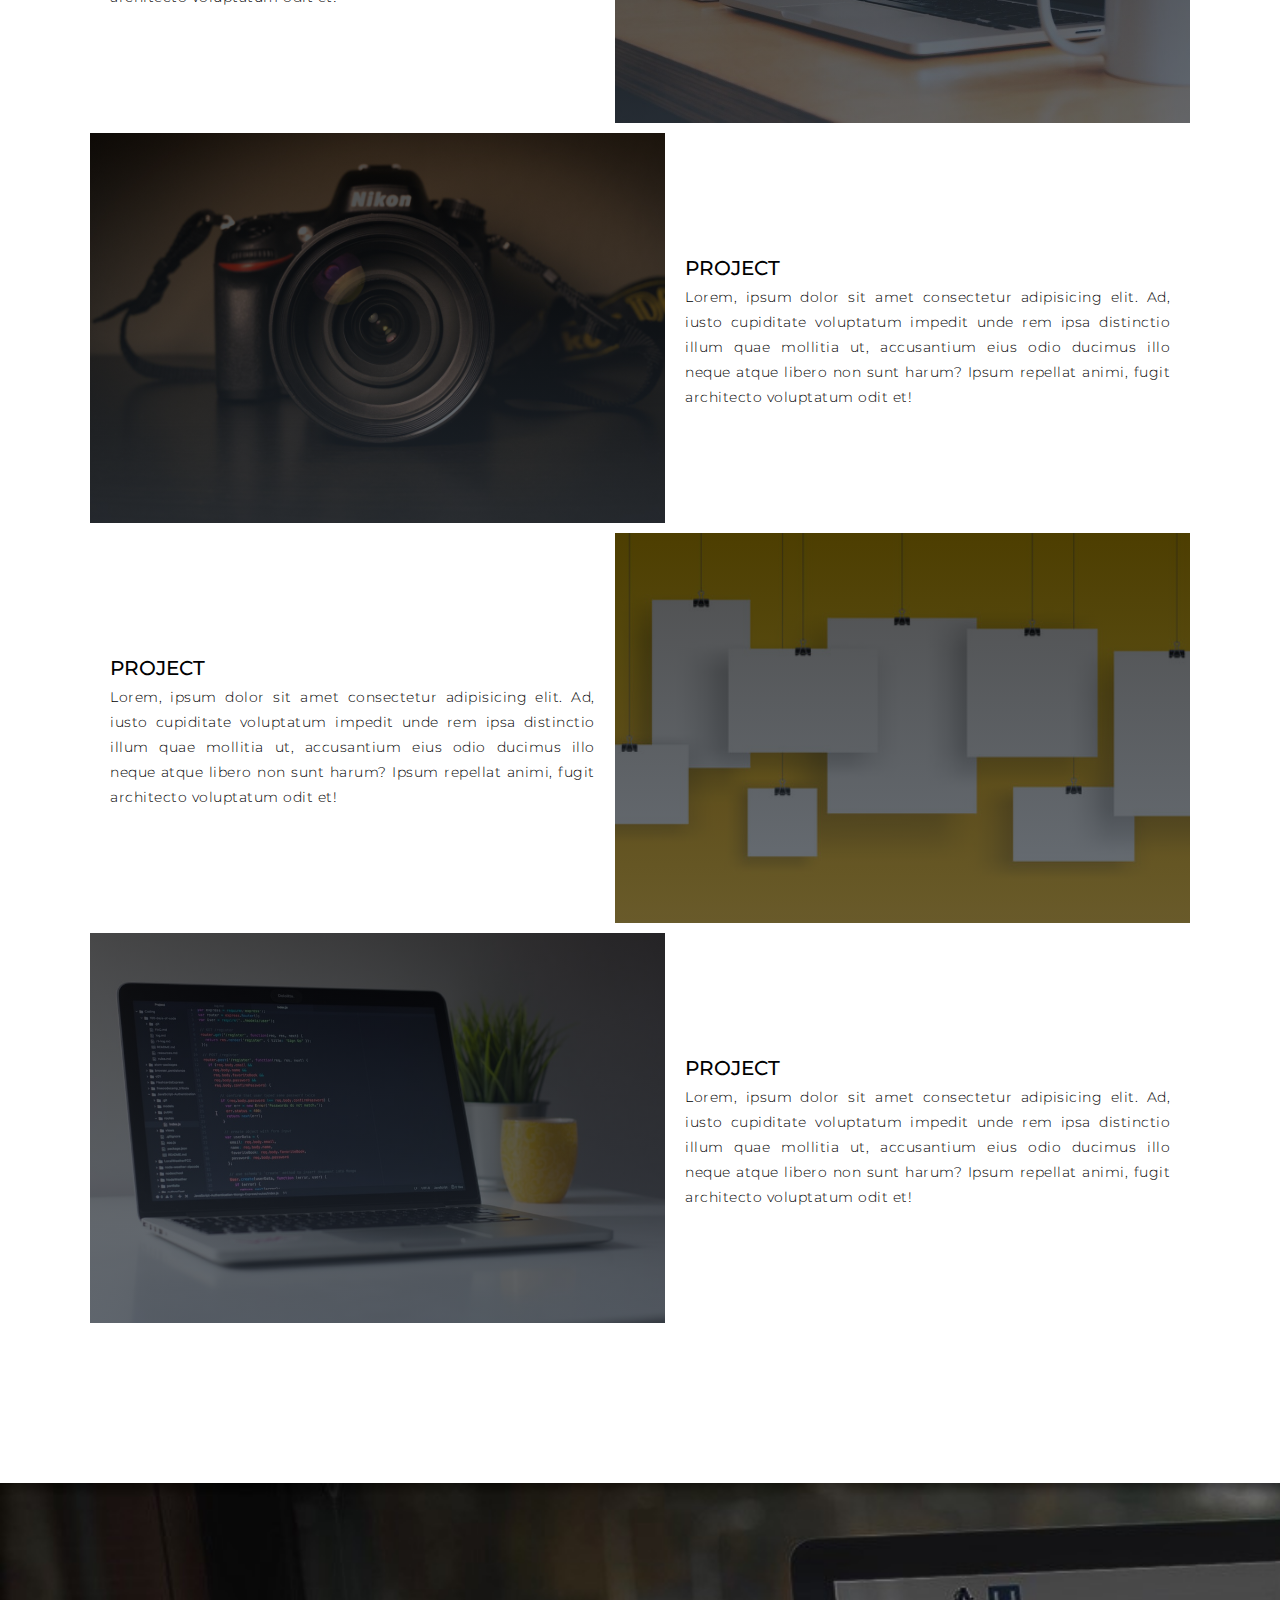
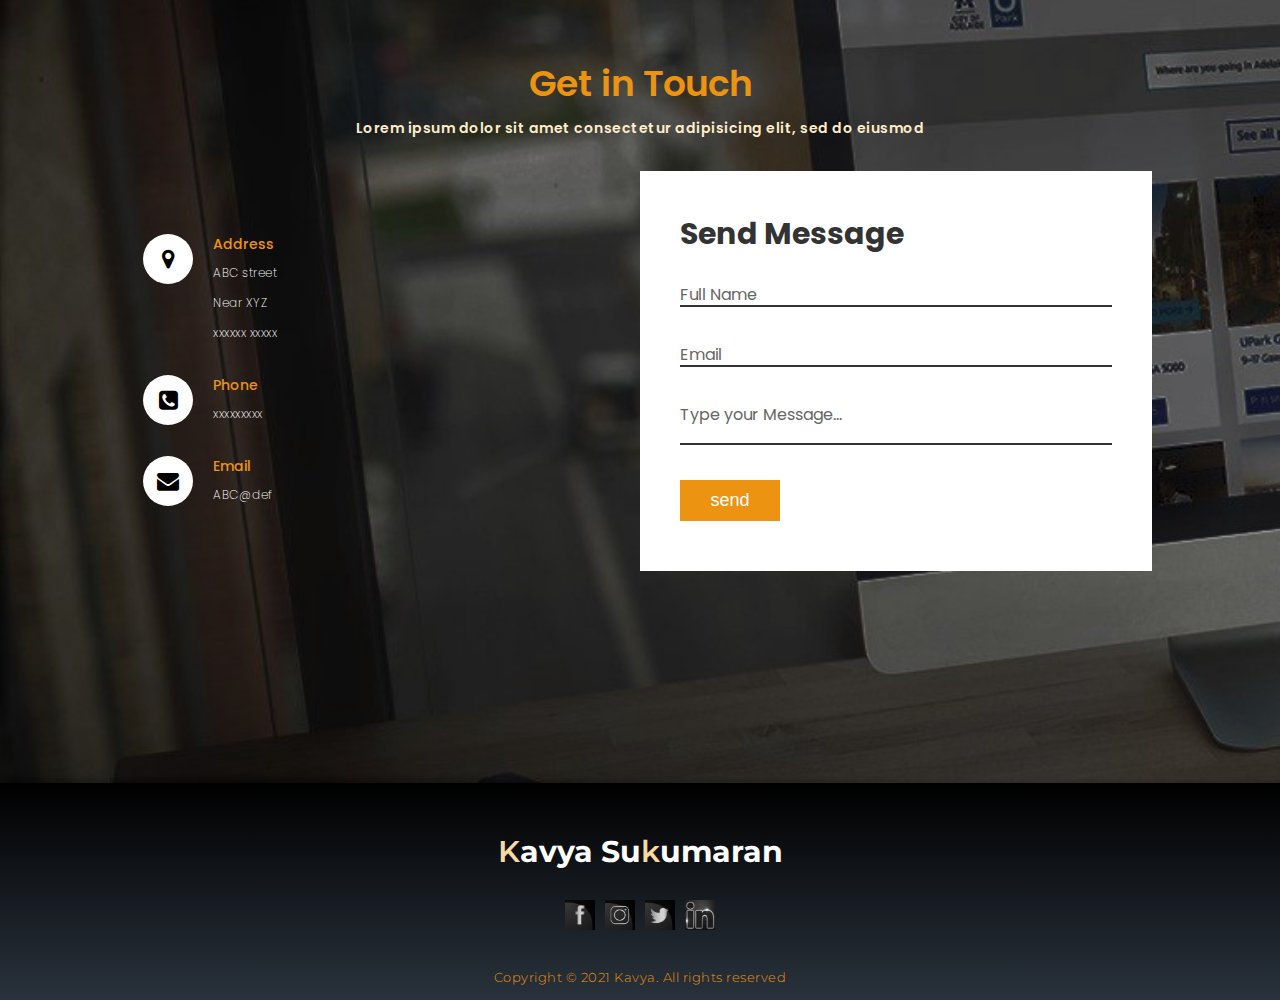
==== commit ff5cce81: "Capstone Project" ====
--- a/Capstone_Project/index.html
+++ b/Capstone_Project/index.html
@@ -2,7 +2,7 @@
 <html lang="zxx">
 <head>
   <meta charset="UTF-8">
-  <meta name="viewport" content="width=device-width, initial-scale=1.0">
+  <meta name="viewport" content="width=device-width, initial-scale=1.0 maximum-scale=1">
   <link rel="stylesheet" href="style.css">
   <title>Portfolio Website</title>
   <link rel="stylesheet" href="https://stackpath.bootstrapcdn.com/font-awesome/4.7.0/css/font-awesome.min.css" integrity="sha384-wvfXpqpZZVQGK6TAh5PVlGOfQNHSoD2xbE+QkPxCAFlNEevoEH3Sl0sibVcOQVnN" crossorigin="anonymous">
@@ -191,15 +191,15 @@
           <h2>Send Message</h2>
           <div class="InputBox">
             <input type ="text" name="fullname" required="required">
-            <span>Full Name</span>
+            <label for="fullname">Full Name</label>
           </div>
           <div class="InputBox">
             <input type ="text" name="email" required="required">
-            <span>Email</span>
-          </div>
-          <div class="InputBox">
-            <textarea required="required"></textarea>
-            <span>Type your Message...</span>
+            <label for="Email">Email</label>
+          </div>
+          <div class="InputBox">
+            <textarea required="required" name="textar"></textarea>
+            <label for="textar">Type your Message...</label>
           </div>
           <div class="InputBox">
             <input type ="submit" name="subbtn" value ="send">
--- a/Capstone_Project/style.css
+++ b/Capstone_Project/style.css
@@ -61,7 +61,7 @@
 	transition-property: background-color, color;
 }
 .btt:hover {
-	color: white;
+	color: rgb(41, 14, 14);
 	background-color: goldenrod;
 }
 .sol{
@@ -80,7 +80,7 @@
 	color: white;
 }
 .brand h1 span {
-	color: #ED9E00;
+	color: #f7daa0;
 	font-weight: 600;
 }
 
@@ -321,6 +321,7 @@
 }
 
 /* End home Section */
+
 /* About Section */
 #about .about {
 	flex-direction: column-reverse;
@@ -623,7 +624,7 @@
 	resize:none;
 	
 }
-.contactform .InputBox span{
+.contactform .InputBox label{
 	position: absolute;
 	left: 0;
 	padding: 5px 0;
@@ -633,10 +634,10 @@
 	transition: .5s;
 	color: #666;
 }
-.contactform .InputBox input:focus ~ span,
-.contactform .InputBox input:valid ~ span,
-.contactform .InputBox textarea:focus ~ span,
-.contactform .InputBox textarea:valid ~ span{
+.contactform .InputBox input:focus ~ label,
+.contactform .InputBox input:valid ~ label,
+.contactform .InputBox textarea:focus ~ label,
+.contactform .InputBox textarea:valid ~ label{
 	color:#ec9412;
 	font-size: 12px;
 	transform: translateY(-17px);
